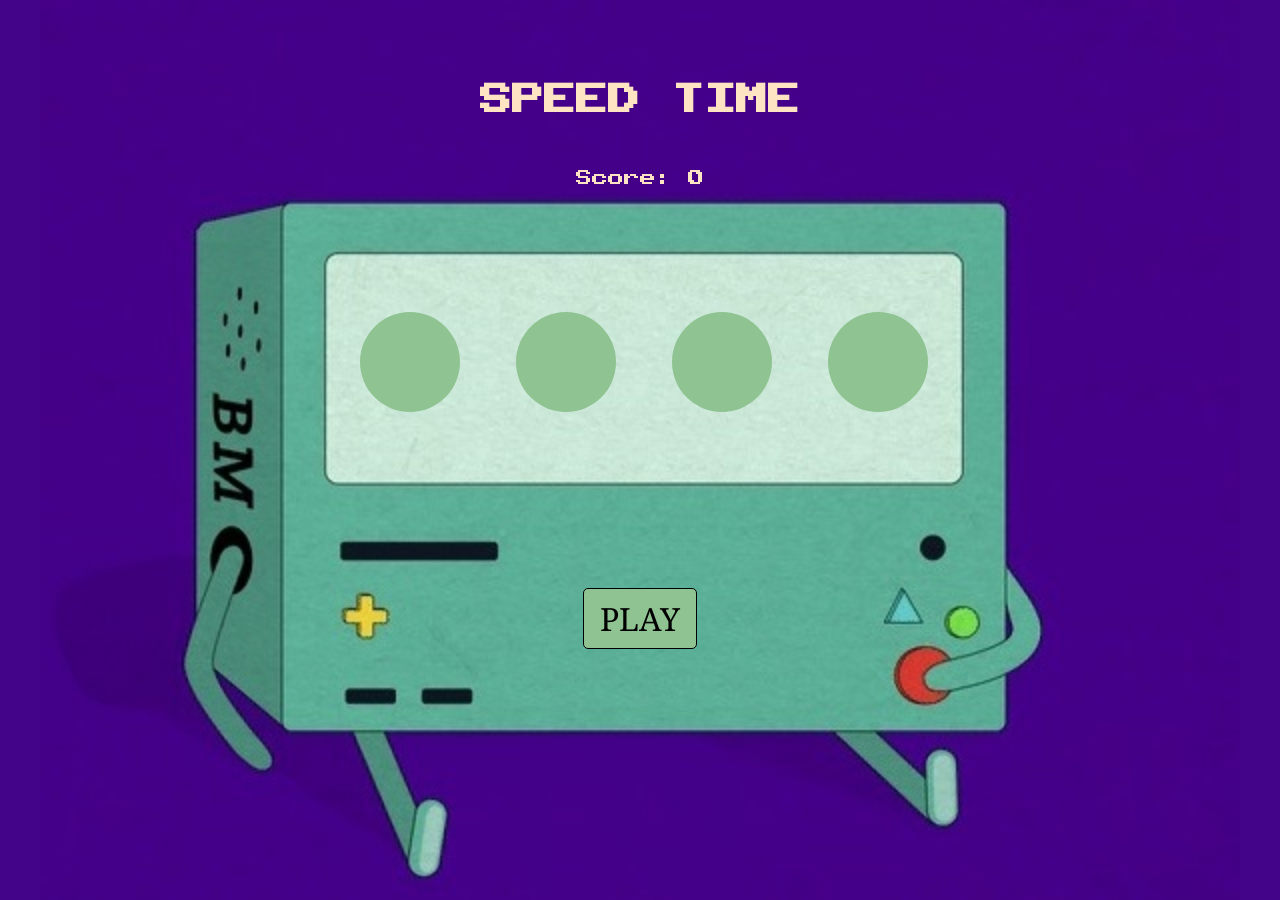
==== index.html @ 0b2991e6 "first load" ====
<!DOCTYPE html>
<html lang="en">
  <head>
    <meta charset="UTF-8" />
    <meta http-equiv="X-UA-Compatible" content="IE=edge" />
    <meta name="viewport" content="width=device-width, initial-scale=1.0" />
    <title>Game</title>
    <link rel="preconnect" href="https://fonts.googleapis.com" />
    <link rel="preconnect" href="https://fonts.gstatic.com" crossorigin />
    <link
      href="https://fonts.googleapis.com/css2?family=Noto+Serif:ital,wght@1,700&display=swap"
      rel="stylesheet"
    />
    <audio id="startAudio" src="start.mp3"></audio>
    <audio id="endAudio" src="end.mp3"></audio>
    <audio id="clickAudio" src="click.mp3"></audio>
    <link rel="stylesheet" href="style.css" />
  </head>
  <body>
    <div id="background">
      <div id="about">
        <h1>SPEED TIME</h1>
        <p>Score: <span class="score">0</span></p>
      </div>
      <div class="circles">
        <div class="circle"><p></p></div>
        <div class="circle"><p></p></div>
        <div class="circle"><p></p></div>
        <div class="circle"><p></p></div>
      </div>
      <div>
        <button id="start">PLAY</button>
        <button id="end" class="hidden">END</button>
      </div>
    </div>
    <div class="overlay">
      <div class="modal">
        <p class="endText">Game over</p>
        <p class="endText">Your score is: <span class="scoreEnd">0</span></p>
        <button id="close">x</button>
      </div>
    </div>
    <script src="main.js"></script>
  </body>
</html>
---- style.css ----
*{
    margin: 0;
    padding: 0;
    box-sizing: border-box;
    overscroll-behavior: none;
}

@font-face {
    font-family: 'PixelFont';
    src: url('PublicPixel.ttf') format('truetype');
}

body{
    font-family: 'PixelFont', sans-serif;
    display: flex;
    background-color: #430489;
    text-align: center;
    justify-content: center;
    align-items: center;
    min-height: 100vh;
    color: bisque;
    max-width: 1200px;
    margin: 0 auto;

}

#about{
    margin: 5rem;
}

#background{
    background-image: url(bmo.jpeg);
    background-repeat: no-repeat;
    background-size: cover;
    background-position: center;
    min-width: 1200px;
    min-height: 900px;
}
.circles{
    display: flex;
    flex-wrap: wrap;
    margin: 7rem 18.5rem 5rem 19rem;
    justify-content: space-between;
}

.circle{
    background-color: rgb(143, 195, 146);
    border-radius: 50%;
    width: 100px;
    height: 100px;
    display: flex;
    justify-content: center;
    align-items: center;
    margin: 1rem;
    pointer-events: none;
    cursor: pointer;
}

.circle.active{
    background-image: url(jake.jpeg);
    background-repeat: no-repeat;
    background-size: cover;
    background-position: center;
}

button{
    background-color: rgb(143, 195, 146);
    padding: 0.5rem 1rem;
    border: solid 1px;
    border-radius: 5px;
    margin: 5rem 1rem;
    cursor: pointer;
    font-family: 'Noto Serif', serif;
    font-size: 2rem;
}

.overlay{
    visibility: hidden;
    background-color: rgba(0, 0, 0, 0.8);
    position: fixed;
    top: 0;
    left: 0;
    width: 100%;
    height: 100%;
    background-color: rgba(0, 0, 0, 0.8);
    z-index: 100;
    display: flex;
    justify-content: center;
    align-items: center;
}

.modal{
    background-image: url(overlay.jpeg);
    background-repeat: no-repeat;
    background-size: 100%;
    background-position: center;
    color: black;
    height: 25vh;
    width: 25vw;
    border-radius: 5px;
    position: relative;
}

.modal button{
    position: absolute;
    top: 2rem;
    right: 0;
    margin: 0;
    border: none;
    background-color: transparent;
    font-size: 24px;
    font-family: 'PixelFont';

}

.hidden{
    display: none;
}

p{
    padding: 3.5rem 0 0 0; 
}
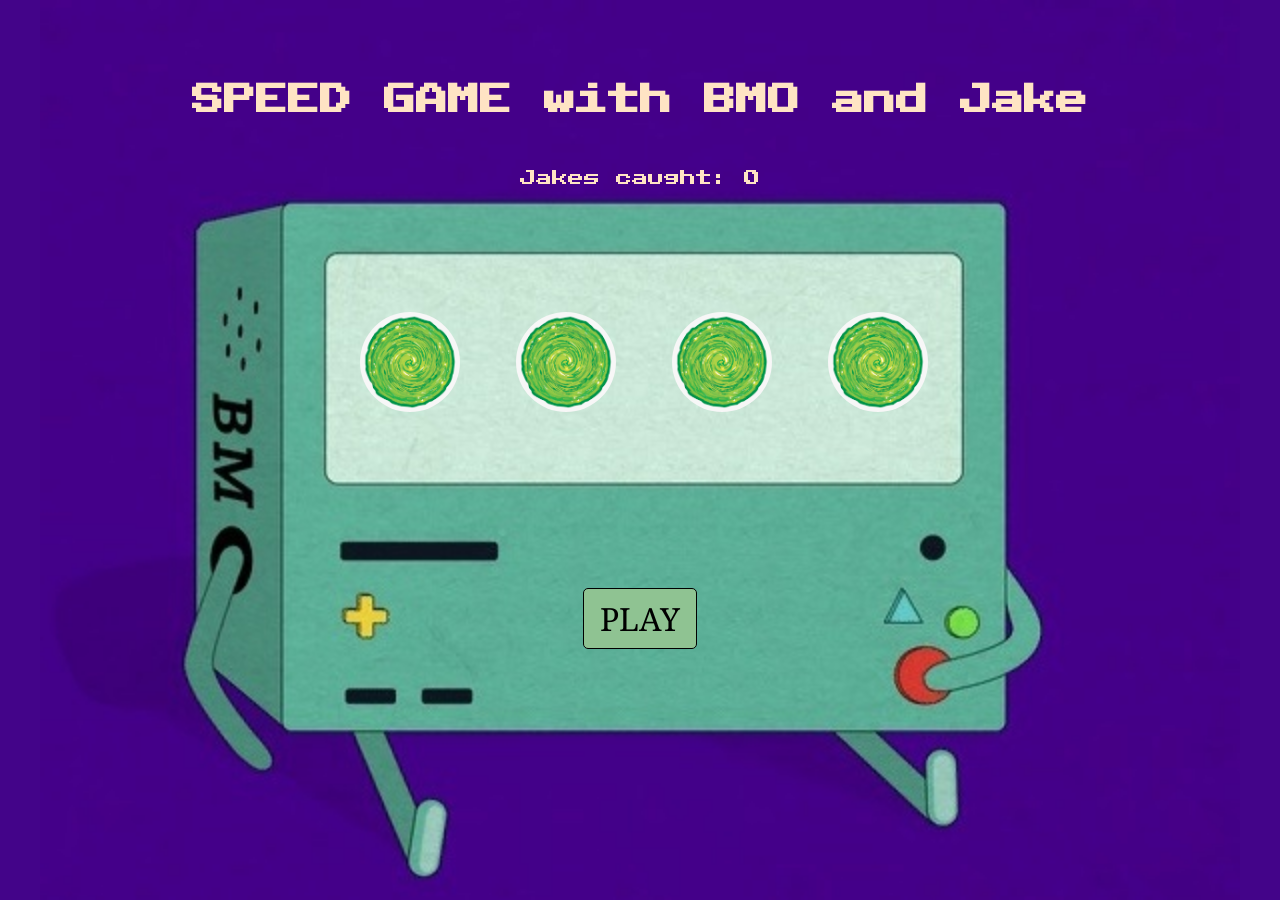
==== commit 83211994: "last commitlast" ====
--- a/index.html
+++ b/index.html
@@ -11,16 +11,16 @@
       href="https://fonts.googleapis.com/css2?family=Noto+Serif:ital,wght@1,700&display=swap"
       rel="stylesheet"
     />
-    <audio id="startAudio" src="start.mp3"></audio>
-    <audio id="endAudio" src="end.mp3"></audio>
-    <audio id="clickAudio" src="click.mp3"></audio>
+    <audio id="startAudio" src="/media/start.mp3"></audio>
+    <audio id="endAudio" src="/media/end.mp3"></audio>
+    <audio id="clickAudio" src="/media/click.mp3"></audio>
     <link rel="stylesheet" href="style.css" />
   </head>
   <body>
     <div id="background">
       <div id="about">
-        <h1>SPEED TIME</h1>
-        <p>Score: <span class="score">0</span></p>
+        <h1>SPEED GAME with BMO and Jake</h1>
+        <p>Jakes caught: <span class="score">0</span></p>
       </div>
       <div class="circles">
         <div class="circle"><p></p></div>
@@ -36,7 +36,7 @@
     <div class="overlay">
       <div class="modal">
         <p class="endText">Game over</p>
-        <p class="endText">Your score is: <span class="scoreEnd">0</span></p>
+        <p class="endText"><span class="scoreEnd">0</span></p>
         <button id="close">x</button>
       </div>
     </div>
--- a/style.css
+++ b/style.css
@@ -7,7 +7,7 @@
 
 @font-face {
     font-family: 'PixelFont';
-    src: url('PublicPixel.ttf') format('truetype');
+    src: url('/media/PublicPixel.ttf') format('truetype');
 }
 
 body{
@@ -29,13 +29,14 @@
 }
 
 #background{
-    background-image: url(bmo.jpeg);
+    background-image: url(/media/bmo.jpeg);
     background-repeat: no-repeat;
     background-size: cover;
     background-position: center;
     min-width: 1200px;
     min-height: 900px;
 }
+
 .circles{
     display: flex;
     flex-wrap: wrap;
@@ -44,7 +45,8 @@
 }
 
 .circle{
-    background-color: rgb(143, 195, 146);
+    background-image: url(/media/portal.png);
+    background-size: contain;
     border-radius: 50%;
     width: 100px;
     height: 100px;
@@ -57,7 +59,7 @@
 }
 
 .circle.active{
-    background-image: url(jake.jpeg);
+    background-image: url(/media/jake.jpeg);
     background-repeat: no-repeat;
     background-size: cover;
     background-position: center;
@@ -90,21 +92,22 @@
 }
 
 .modal{
-    background-image: url(overlay.jpeg);
+    background-image: url(/media/overlay.jpeg);
     background-repeat: no-repeat;
     background-size: 100%;
     background-position: center;
     color: black;
-    height: 25vh;
-    width: 25vw;
+    height: 30rem;
+    width: 50rem;
     border-radius: 5px;
     position: relative;
+    padding-top: 8rem;
 }
 
 .modal button{
     position: absolute;
-    top: 2rem;
-    right: 0;
+    top: 6rem;
+    right: 1rem;
     margin: 0;
     border: none;
     background-color: transparent;
@@ -119,4 +122,4 @@
 
 p{
     padding: 3.5rem 0 0 0; 
-}+}
